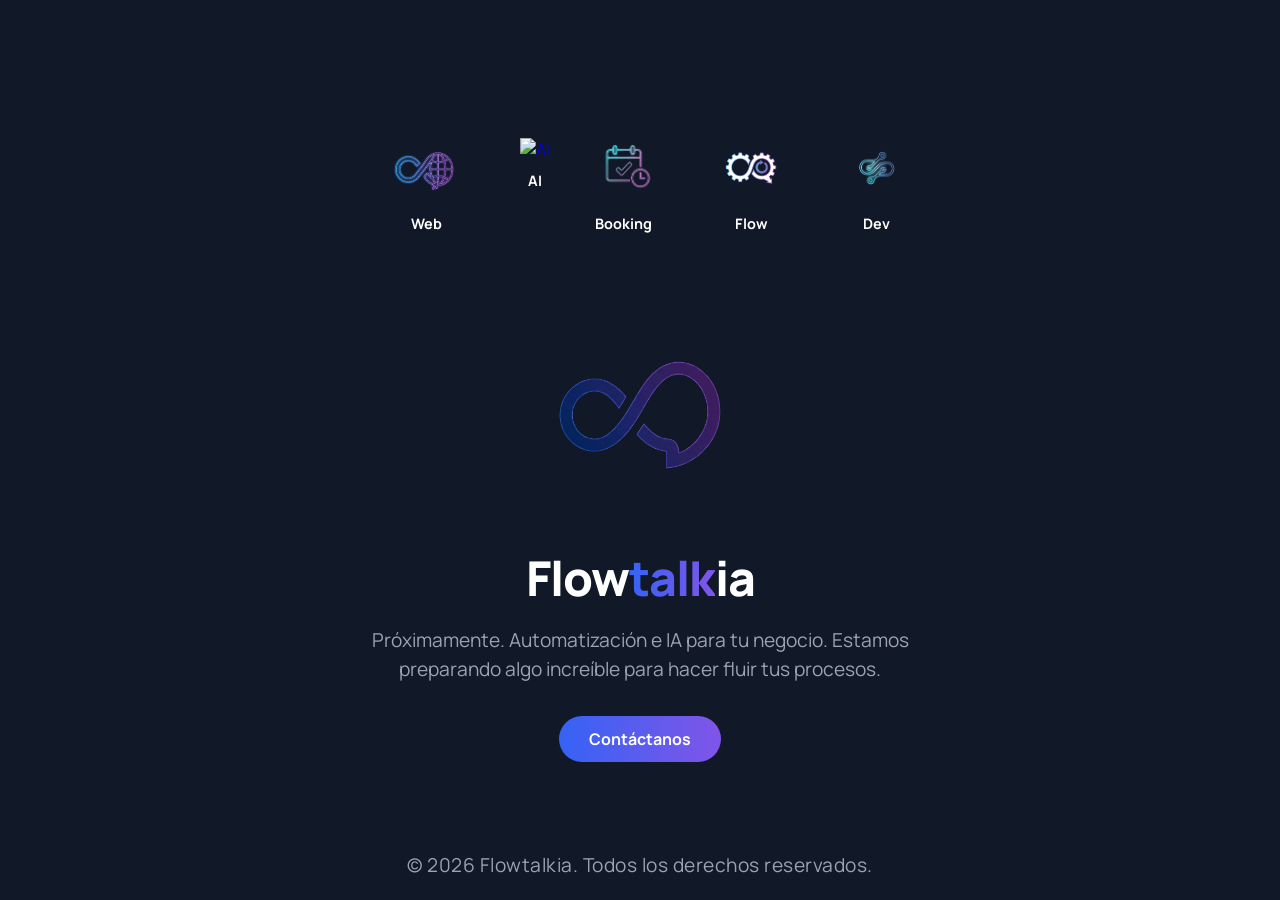
==== index.html @ bc090953 "Update index.html" ====
<!DOCTYPE html>
<html lang="es">
<head>
    <link rel="stylesheet" href="css/style.css">
    <meta charset="UTF-8">
    <meta name="viewport" content="width=device-width, initial-scale=1.0">
    <title>Flowtalkia | Próximamente</title>
    <link href="https://fonts.googleapis.com/css2?family=Manrope:wght@400;700;800&display=swap" rel="stylesheet">

</head>
<body>
    <!-- cabeceras de servicios -->
    <div class="services-row" style="display: flex; gap: 40px; justify-content: center; flex-wrap: wrap; margin-bottom: 50px;">
    
    <!-- SERVICIO WEB -->
    <a href="flowtalkia-web.html" class="service-item" style="text-align: center; text-decoration: none; cursor: pointer; transition: transform 0.3s ease, opacity 0.3s ease;" onmouseover="this.style.transform='translateY(-5px)'; this.style.opacity='0.8'" onmouseout="this.style.transform='translateY(0)'; this.style.opacity='1'">
        <img src="images/webLogo.png" alt="Web" style="height: 60px;">
        <p style="margin-top: 10px; font-weight: 700; color: #fff; font-size: 0.9rem;">Web</p>
    </a>

    <!-- SERVICIO AI -->
    <a href="ia.html" class="service-item" style="text-align: center; text-decoration: none; cursor: pointer; transition: transform 0.3s ease, opacity 0.3s ease;" onmouseover="this.style.transform='translateY(-5px)'; this.style.opacity='0.8'" onmouseout="this.style.transform='translateY(0)'; this.style.opacity='1'">
        <img src="images/aiLogo.png" alt="AI" style="height: 60px;">
        <p style="margin-top: 10px; font-weight: 700; color: #fff; font-size: 0.9rem;">AI</p>
    </a>

    <!-- SERVICIO BOOKING -->
    <a href="booking.html" class="service-item" style="text-align: center; text-decoration: none; cursor: pointer; transition: transform 0.3s ease, opacity 0.3s ease;" onmouseover="this.style.transform='translateY(-5px)'; this.style.opacity='0.8'" onmouseout="this.style.transform='translateY(0)'; this.style.opacity='1'">
        <img src="images/bookingLogo.png" alt="Booking" style="height: 60px;">
        <p style="margin-top: 10px; font-weight: 700; color: #fff; font-size: 0.9rem;">Booking</p>
    </a>

    <!-- SERVICIO FLOW -->
    <a href="flow.html" class="service-item" style="text-align: center; text-decoration: none; cursor: pointer; transition: transform 0.3s ease, opacity 0.3s ease;" onmouseover="this.style.transform='translateY(-5px)'; this.style.opacity='0.8'" onmouseout="this.style.transform='translateY(0)'; this.style.opacity='1'">
        <img src="images/flowlogo.png" alt="Flow" style="height: 60px;">
        <p style="margin-top: 10px; font-weight: 700; color: #fff; font-size: 0.9rem;">Flow</p>
    </a>

    <!-- SERVICIO DEV -->
    <a href="dev.html" class="service-item" style="text-align: center; text-decoration: none; cursor: pointer; transition: transform 0.3s ease, opacity 0.3s ease;" onmouseover="this.style.transform='translateY(-5px)'; this.style.opacity='0.8'" onmouseout="this.style.transform='translateY(0)'; this.style.opacity='1'">
        <img src="images/devLogo.png" alt="Dev" style="height: 60px;">
        <p style="margin-top: 10px; font-weight: 700; color: #fff; font-size: 0.9rem;">Dev</p>
    </a>

</div>

    <!-- PON AQUÍ TU ICONO: Cambia "logo.png" por el nombre de tu archivo de imagen -->
    <img src="images/logofti.png" alt="Flowtalkia Icon" class="icon">

    <div class="logo">
        Flow<span class="gradient-text">talk</span>ia
    </div>
    
    <p>Próximamente. Automatización e IA para tu negocio. Estamos preparando algo increíble para hacer fluir tus procesos.</p>
    
    <!-- Puedes cambiar el enlace por tu LinkedIn o tu correo -->
    <a href="mailto:hola@flowtalkia.com" class="button">Contáctanos</a>
    <!-- FOOTER -->
    <footer class="footer">
        <p class="footer-copy">
            © <span id="year"></span> Flowtalkia. Todos los derechos reservados.
        </p>
    </footer>
<script src="js/script.js"></script>
</body>
</html>
---- css/style.css ----
/* ******css Index*******************
************************************/
        * {
            margin: 0;
            padding: 0;
            box-sizing: border-box;
        }
        body {
            background-color: #111827; /* Tu azul marino oscuro */
            color: #ffffff;
            font-family: 'Manrope', sans-serif;
            height: 100vh;
            display: flex;
            flex-direction: column;
            align-items: center;
            justify-content: center;
            text-align: center;
            padding: 20px;
        }
        .logo {
            font-size: 3rem;
            font-weight: 800;
            letter-spacing: -1px;
            margin-bottom: 1rem;
        }
        .gradient-text {
            background: linear-gradient(90deg, #3563F5, #8055E8);
            -webkit-background-clip: text;
            -webkit-text-fill-color: transparent;
        }
        p {
            font-size: 1.2rem;
            color: #9CA3AF;
            font-weight: 400;
            max-width: 600px;
            line-height: 1.5;
            margin-bottom: 2rem;
        }
        .icon {
            width: 360px;
            max-width: 100%; /* Para que no se desborde en móviles pequeños */
            height: auto;
            margin-bottom: 2rem;
            /* Aquí le decimos que anime el brillo durante 3 segundos, infinitamente y de forma suave */
            animation: latido-neon 3s infinite alternate ease-in-out;
        }
        /* Aquí definimos el latido */
        @keyframes latido-neon {
            0% {
                /* Estado inicial: brillo suave y tamaño normal */
                filter: drop-shadow(0 0 10px rgba(128, 85, 232, 0.3));
                transform: scale(1);
            }
            100% {
                /* Estado final: brillo intenso y un pelín más grande (1.03) */
                filter: drop-shadow(0 0 35px rgba(128, 85, 232, 0.8));
                transform: scale(1.03);
            }
        }
               
        .button {
            background: linear-gradient(90deg, #3563F5, #8055E8);
            color: white;
            padding: 12px 30px;
            border-radius: 50px;
            text-decoration: none;
            font-weight: 700;
            transition: opacity 0.3s ease;
        }
        /* ESTILOS DEL FOOTER */
        .footer {
            position: absolute;
            bottom: 20px;
            left: 0;
            width: 100%;
            display: flex;             /* <-- AÑADE ESTO */
            justify-content: center;   /* <-- AÑADE ESTO para centrar el bloque */
            font-size: 0.8rem;
            color: #6B7280;
            font-weight: 400;
            letter-spacing: 0.5px;
        }

        .footer-copy {
            margin: 0;
            max-width: 100%; /* <-- AÑADE ESTO para anular el límite de 600px de los párrafos */
        }
       /* desactivar la animación latidos*/
       @media (prefers-reduced-motion: reduce) {
           .icon {
               animation: none;
           }
       }
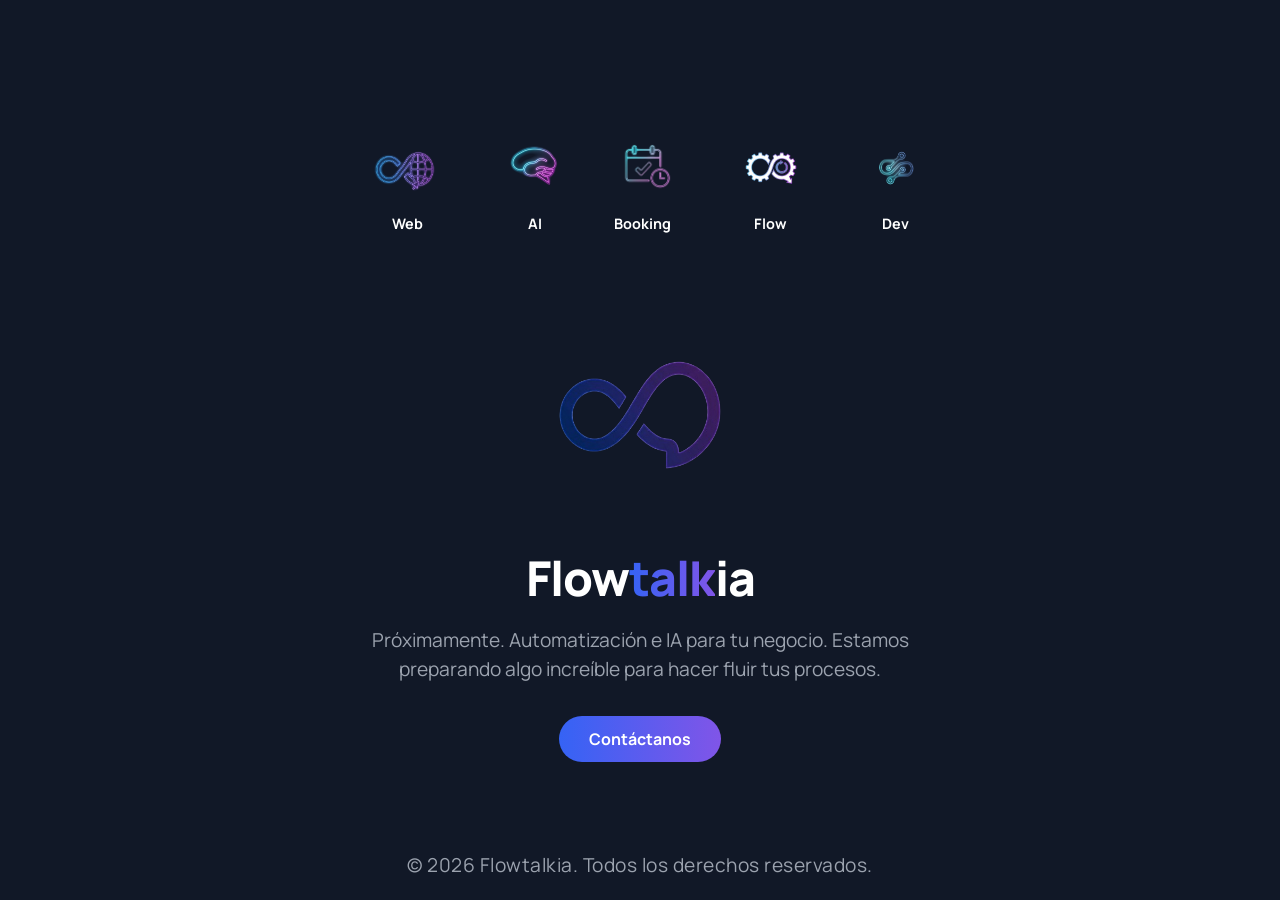
==== commit 07386151: "Update index.html" ====
--- a/index.html
+++ b/index.html
@@ -20,7 +20,7 @@
 
     <!-- SERVICIO AI -->
     <a href="ia.html" class="service-item" style="text-align: center; text-decoration: none; cursor: pointer; transition: transform 0.3s ease, opacity 0.3s ease;" onmouseover="this.style.transform='translateY(-5px)'; this.style.opacity='0.8'" onmouseout="this.style.transform='translateY(0)'; this.style.opacity='1'">
-        <img src="images/aiLogo.png" alt="AI" style="height: 60px;">
+        <img src="images/AiLogo.png" alt="AI" style="height: 60px;">
         <p style="margin-top: 10px; font-weight: 700; color: #fff; font-size: 0.9rem;">AI</p>
     </a>
 
--- a/css/style.css
+++ b/css/style.css
@@ -85,7 +85,19 @@
             margin: 0;
             max-width: 100%; /* <-- AÑADE ESTO para anular el límite de 600px de los párrafos */
         }
-       /* desactivar la animación latidos*/
+              /*cabezera iconos movil*/
+       @media (max-width: 768px) {
+           .services-row {
+               flex-direction: column;
+               align-items: center;
+               gap: 25px;
+           }
+           .service-item {
+               width: 100%;
+               padding: 10px;
+           }
+       }
+              /* desactivar la animación latidos*/
        @media (prefers-reduced-motion: reduce) {
            .icon {
                animation: none;
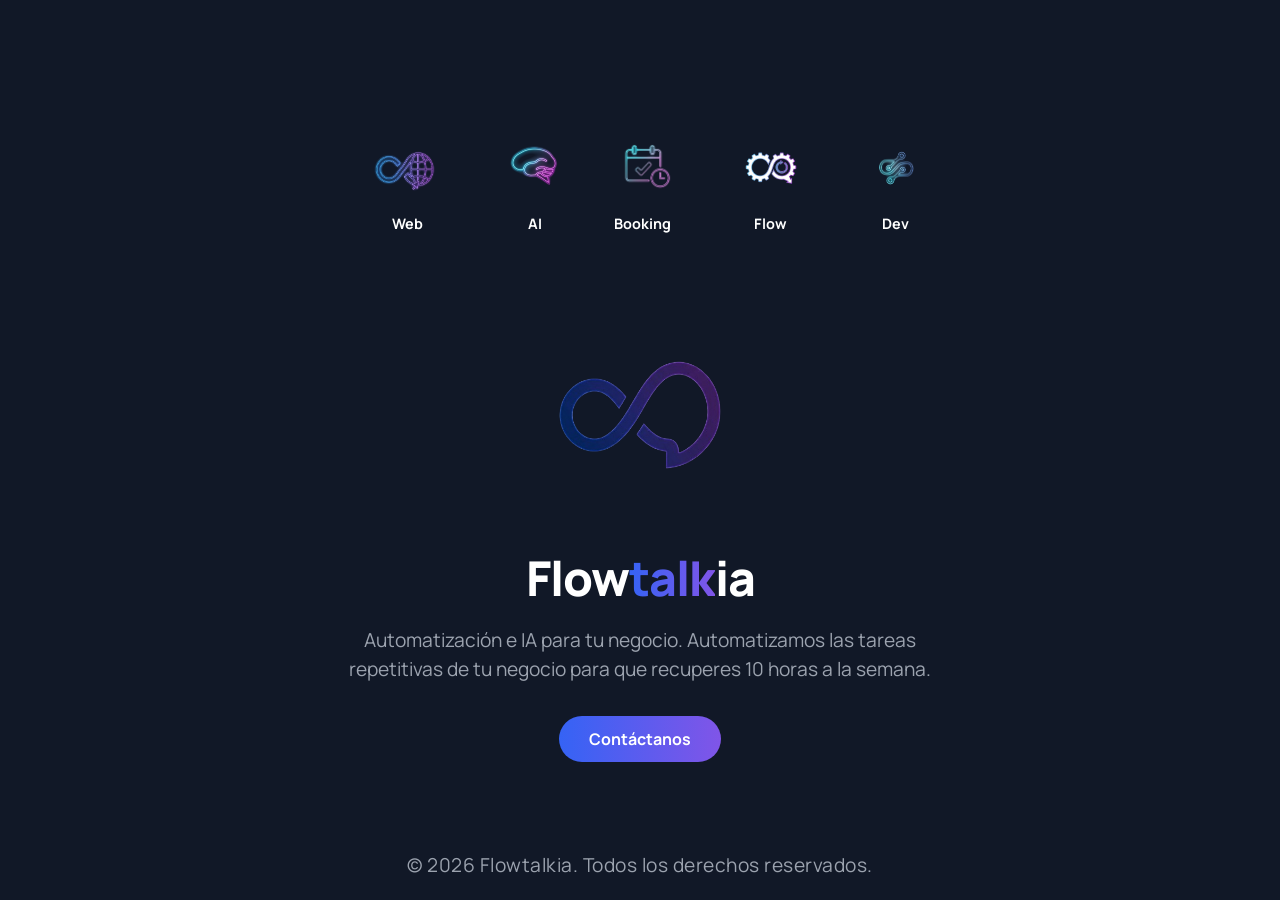
==== commit d3efd66a: "Update index.html" ====
--- a/index.html
+++ b/index.html
@@ -51,7 +51,7 @@
         Flow<span class="gradient-text">talk</span>ia
     </div>
     
-    <p>Próximamente. Automatización e IA para tu negocio. Estamos preparando algo increíble para hacer fluir tus procesos.</p>
+    <p>Automatización e IA para tu negocio. Automatizamos las tareas repetitivas de tu negocio para que recuperes 10 horas a la semana.</p>
     
     <!-- Puedes cambiar el enlace por tu LinkedIn o tu correo -->
     <a href="mailto:hola@flowtalkia.com" class="button">Contáctanos</a>
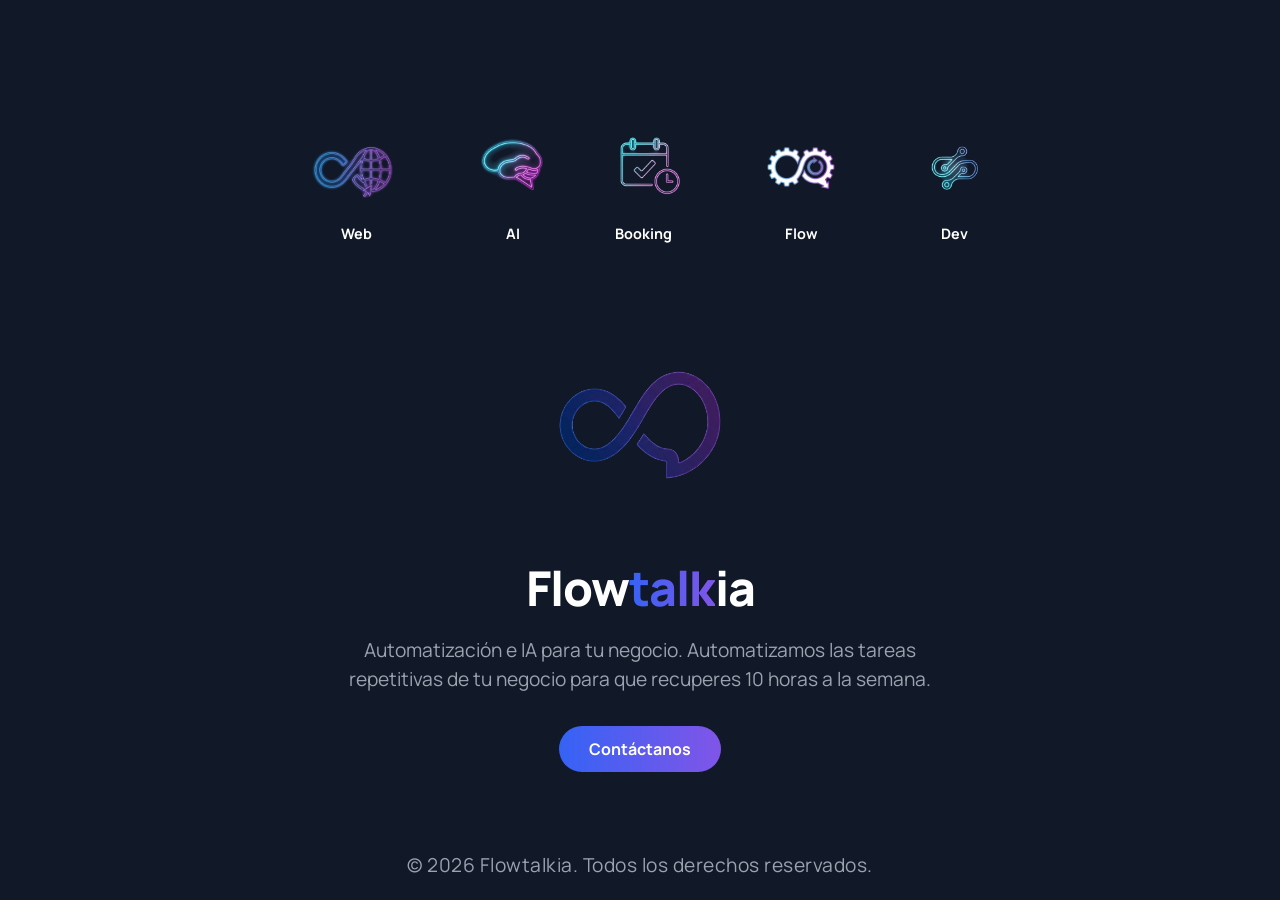
==== commit 4cd68b77: "Update index.html" ====
--- a/index.html
+++ b/index.html
@@ -13,32 +13,32 @@
     <div class="services-row" style="display: flex; gap: 40px; justify-content: center; flex-wrap: wrap; margin-bottom: 50px;">
     
     <!-- SERVICIO WEB -->
-    <a href="flowtalkia-web.html" class="service-item" style="text-align: center; text-decoration: none; cursor: pointer; transition: transform 0.3s ease, opacity 0.3s ease;" onmouseover="this.style.transform='translateY(-5px)'; this.style.opacity='0.8'" onmouseout="this.style.transform='translateY(0)'; this.style.opacity='1'">
-        <img src="images/webLogo.png" alt="Web" style="height: 60px;">
+    <a href="flowtalkia_web.html" class="service-item" style="text-align: center; text-decoration: none; cursor: pointer; transition: transform 0.3s ease, opacity 0.3s ease;" onmouseover="this.style.transform='translateY(-5px)'; this.style.opacity='0.8'" onmouseout="this.style.transform='translateY(0)'; this.style.opacity='1'">
+        <img src="images/webLogo.png" alt="Web" style="height: 80px;">
         <p style="margin-top: 10px; font-weight: 700; color: #fff; font-size: 0.9rem;">Web</p>
     </a>
 
     <!-- SERVICIO AI -->
-    <a href="ia.html" class="service-item" style="text-align: center; text-decoration: none; cursor: pointer; transition: transform 0.3s ease, opacity 0.3s ease;" onmouseover="this.style.transform='translateY(-5px)'; this.style.opacity='0.8'" onmouseout="this.style.transform='translateY(0)'; this.style.opacity='1'">
-        <img src="images/AiLogo.png" alt="AI" style="height: 60px;">
+    <a href="flowtalkia_AI.html" class="service-item" style="text-align: center; text-decoration: none; cursor: pointer; transition: transform 0.3s ease, opacity 0.3s ease;" onmouseover="this.style.transform='translateY(-5px)'; this.style.opacity='0.8'" onmouseout="this.style.transform='translateY(0)'; this.style.opacity='1'">
+        <img src="images/AiLogo.png" alt="AI" style="height: 80px;">
         <p style="margin-top: 10px; font-weight: 700; color: #fff; font-size: 0.9rem;">AI</p>
     </a>
 
     <!-- SERVICIO BOOKING -->
-    <a href="booking.html" class="service-item" style="text-align: center; text-decoration: none; cursor: pointer; transition: transform 0.3s ease, opacity 0.3s ease;" onmouseover="this.style.transform='translateY(-5px)'; this.style.opacity='0.8'" onmouseout="this.style.transform='translateY(0)'; this.style.opacity='1'">
-        <img src="images/bookingLogo.png" alt="Booking" style="height: 60px;">
+    <a href="flowtalkia_booking.html" class="service-item" style="text-align: center; text-decoration: none; cursor: pointer; transition: transform 0.3s ease, opacity 0.3s ease;" onmouseover="this.style.transform='translateY(-5px)'; this.style.opacity='0.8'" onmouseout="this.style.transform='translateY(0)'; this.style.opacity='1'">
+        <img src="images/bookingLogo.png" alt="Booking" style="height: 80px;">
         <p style="margin-top: 10px; font-weight: 700; color: #fff; font-size: 0.9rem;">Booking</p>
     </a>
 
     <!-- SERVICIO FLOW -->
-    <a href="flow.html" class="service-item" style="text-align: center; text-decoration: none; cursor: pointer; transition: transform 0.3s ease, opacity 0.3s ease;" onmouseover="this.style.transform='translateY(-5px)'; this.style.opacity='0.8'" onmouseout="this.style.transform='translateY(0)'; this.style.opacity='1'">
-        <img src="images/flowlogo.png" alt="Flow" style="height: 60px;">
+    <a href="flowtalkia_flow.html" class="service-item" style="text-align: center; text-decoration: none; cursor: pointer; transition: transform 0.3s ease, opacity 0.3s ease;" onmouseover="this.style.transform='translateY(-5px)'; this.style.opacity='0.8'" onmouseout="this.style.transform='translateY(0)'; this.style.opacity='1'">
+        <img src="images/flowlogo.png" alt="Flow" style="height: 80px;">
         <p style="margin-top: 10px; font-weight: 700; color: #fff; font-size: 0.9rem;">Flow</p>
     </a>
 
     <!-- SERVICIO DEV -->
-    <a href="dev.html" class="service-item" style="text-align: center; text-decoration: none; cursor: pointer; transition: transform 0.3s ease, opacity 0.3s ease;" onmouseover="this.style.transform='translateY(-5px)'; this.style.opacity='0.8'" onmouseout="this.style.transform='translateY(0)'; this.style.opacity='1'">
-        <img src="images/devLogo.png" alt="Dev" style="height: 60px;">
+    <a href="flowtalkia_dev.html" class="service-item" style="text-align: center; text-decoration: none; cursor: pointer; transition: transform 0.3s ease, opacity 0.3s ease;" onmouseover="this.style.transform='translateY(-5px)'; this.style.opacity='0.8'" onmouseout="this.style.transform='translateY(0)'; this.style.opacity='1'">
+        <img src="images/devLogo.png" alt="Dev" style="height: 80px;">
         <p style="margin-top: 10px; font-weight: 700; color: #fff; font-size: 0.9rem;">Dev</p>
     </a>
 
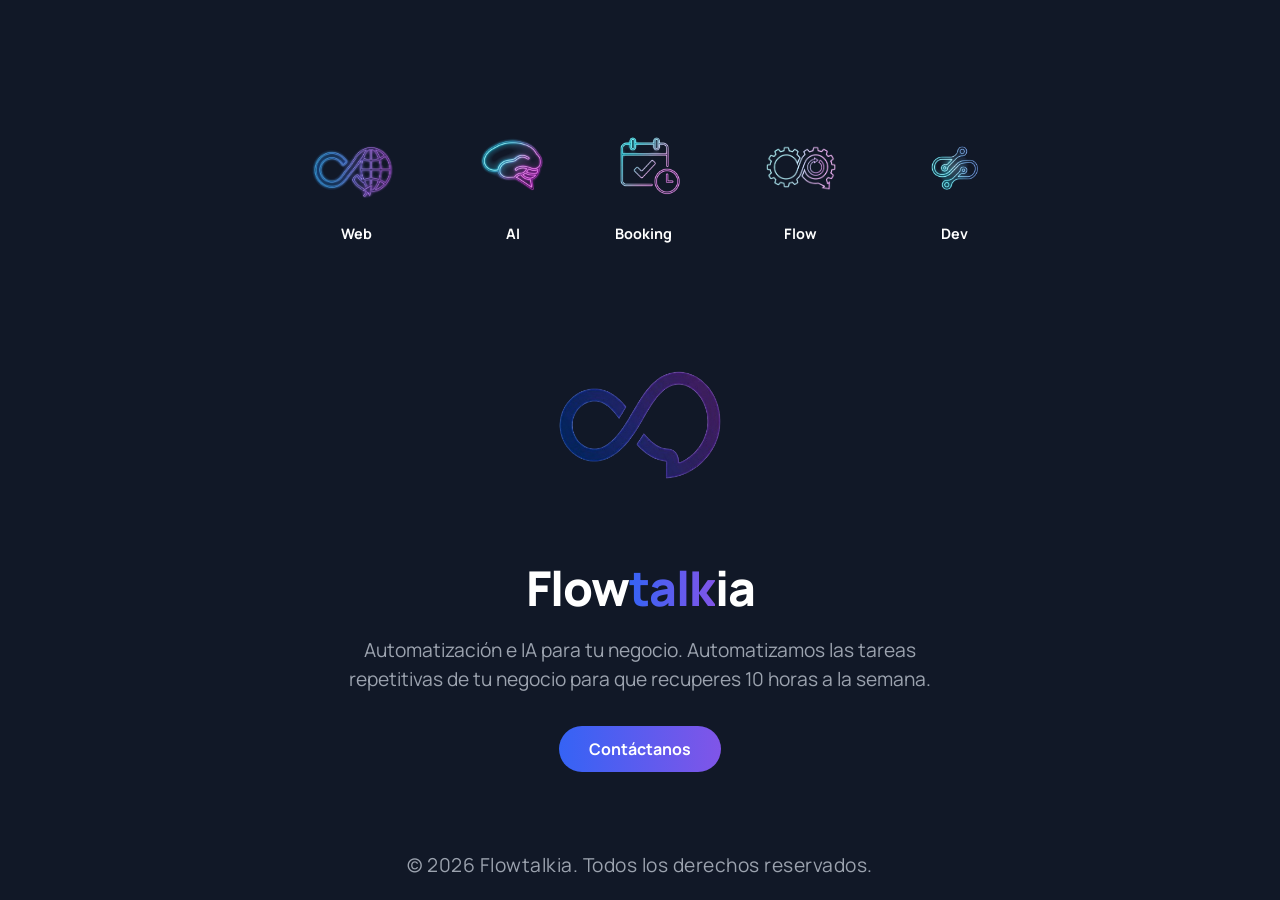
==== commit 4919605b: "Update index.html" ====
--- a/index.html
+++ b/index.html
@@ -13,31 +13,31 @@
     <div class="services-row" style="display: flex; gap: 40px; justify-content: center; flex-wrap: wrap; margin-bottom: 50px;">
     
     <!-- SERVICIO WEB -->
-    <a href="flowtalkia_web.html" class="service-item" style="text-align: center; text-decoration: none; cursor: pointer; transition: transform 0.3s ease, opacity 0.3s ease;" onmouseover="this.style.transform='translateY(-5px)'; this.style.opacity='0.8'" onmouseout="this.style.transform='translateY(0)'; this.style.opacity='1'">
+    <a href="web.html" class="service-item" style="text-align: center; text-decoration: none; cursor: pointer; transition: transform 0.3s ease, opacity 0.3s ease;" onmouseover="this.style.transform='translateY(-5px)'; this.style.opacity='0.8'" onmouseout="this.style.transform='translateY(0)'; this.style.opacity='1'">
         <img src="images/webLogo.png" alt="Web" style="height: 80px;">
         <p style="margin-top: 10px; font-weight: 700; color: #fff; font-size: 0.9rem;">Web</p>
     </a>
 
     <!-- SERVICIO AI -->
-    <a href="flowtalkia_AI.html" class="service-item" style="text-align: center; text-decoration: none; cursor: pointer; transition: transform 0.3s ease, opacity 0.3s ease;" onmouseover="this.style.transform='translateY(-5px)'; this.style.opacity='0.8'" onmouseout="this.style.transform='translateY(0)'; this.style.opacity='1'">
+    <a href="ia.html" class="service-item" style="text-align: center; text-decoration: none; cursor: pointer; transition: transform 0.3s ease, opacity 0.3s ease;" onmouseover="this.style.transform='translateY(-5px)'; this.style.opacity='0.8'" onmouseout="this.style.transform='translateY(0)'; this.style.opacity='1'">
         <img src="images/AiLogo.png" alt="AI" style="height: 80px;">
         <p style="margin-top: 10px; font-weight: 700; color: #fff; font-size: 0.9rem;">AI</p>
     </a>
 
     <!-- SERVICIO BOOKING -->
-    <a href="flowtalkia_booking.html" class="service-item" style="text-align: center; text-decoration: none; cursor: pointer; transition: transform 0.3s ease, opacity 0.3s ease;" onmouseover="this.style.transform='translateY(-5px)'; this.style.opacity='0.8'" onmouseout="this.style.transform='translateY(0)'; this.style.opacity='1'">
+    <a href="booking.html" class="service-item" style="text-align: center; text-decoration: none; cursor: pointer; transition: transform 0.3s ease, opacity 0.3s ease;" onmouseover="this.style.transform='translateY(-5px)'; this.style.opacity='0.8'" onmouseout="this.style.transform='translateY(0)'; this.style.opacity='1'">
         <img src="images/bookingLogo.png" alt="Booking" style="height: 80px;">
         <p style="margin-top: 10px; font-weight: 700; color: #fff; font-size: 0.9rem;">Booking</p>
     </a>
 
     <!-- SERVICIO FLOW -->
-    <a href="flowtalkia_flow.html" class="service-item" style="text-align: center; text-decoration: none; cursor: pointer; transition: transform 0.3s ease, opacity 0.3s ease;" onmouseover="this.style.transform='translateY(-5px)'; this.style.opacity='0.8'" onmouseout="this.style.transform='translateY(0)'; this.style.opacity='1'">
-        <img src="images/flowlogo.png" alt="Flow" style="height: 80px;">
+    <a href="flow.html" class="service-item" style="text-align: center; text-decoration: none; cursor: pointer; transition: transform 0.3s ease, opacity 0.3s ease;" onmouseover="this.style.transform='translateY(-5px)'; this.style.opacity='0.8'" onmouseout="this.style.transform='translateY(0)'; this.style.opacity='1'">
+        <img src="images/flowlogo2.png" alt="Flow" style="height: 80px;">
         <p style="margin-top: 10px; font-weight: 700; color: #fff; font-size: 0.9rem;">Flow</p>
     </a>
 
     <!-- SERVICIO DEV -->
-    <a href="flowtalkia_dev.html" class="service-item" style="text-align: center; text-decoration: none; cursor: pointer; transition: transform 0.3s ease, opacity 0.3s ease;" onmouseover="this.style.transform='translateY(-5px)'; this.style.opacity='0.8'" onmouseout="this.style.transform='translateY(0)'; this.style.opacity='1'">
+    <a href="dev.html" class="service-item" style="text-align: center; text-decoration: none; cursor: pointer; transition: transform 0.3s ease, opacity 0.3s ease;" onmouseover="this.style.transform='translateY(-5px)'; this.style.opacity='0.8'" onmouseout="this.style.transform='translateY(0)'; this.style.opacity='1'">
         <img src="images/devLogo.png" alt="Dev" style="height: 80px;">
         <p style="margin-top: 10px; font-weight: 700; color: #fff; font-size: 0.9rem;">Dev</p>
     </a>
--- a/css/style.css
+++ b/css/style.css
@@ -85,18 +85,28 @@
             margin: 0;
             max-width: 100%; /* <-- AÑADE ESTO para anular el límite de 600px de los párrafos */
         }
-              /*cabezera iconos movil*/
-       @media (max-width: 768px) {
-           .services-row {
-               flex-direction: column;
-               align-items: center;
-               gap: 25px;
-           }
-           .service-item {
-               width: 100%;
-               padding: 10px;
-           }
-       }
+/* =========================================
+   DISEÑO MÓVIL PARA LOS SERVICIOS
+========================================= */
+@media (max-width: 768px) {
+    .services-row {
+        flex-direction: column;
+        align-items: center;
+        gap: 30px; /* Separación vertical entre cada icono */
+        margin-top: 20px;
+        margin-bottom: 40px;
+    }
+    
+    .service-item {
+        width: 100%; /* Hace que el área clicable ocupe todo el ancho */
+        padding: 10px;
+    }
+
+    /* Opcional: Hacer el icono un poco más grande en móvil para que se vea mejor */
+    .service-item img {
+        height: 70px !important; 
+    }
+}
               /* desactivar la animación latidos*/
        @media (prefers-reduced-motion: reduce) {
            .icon {
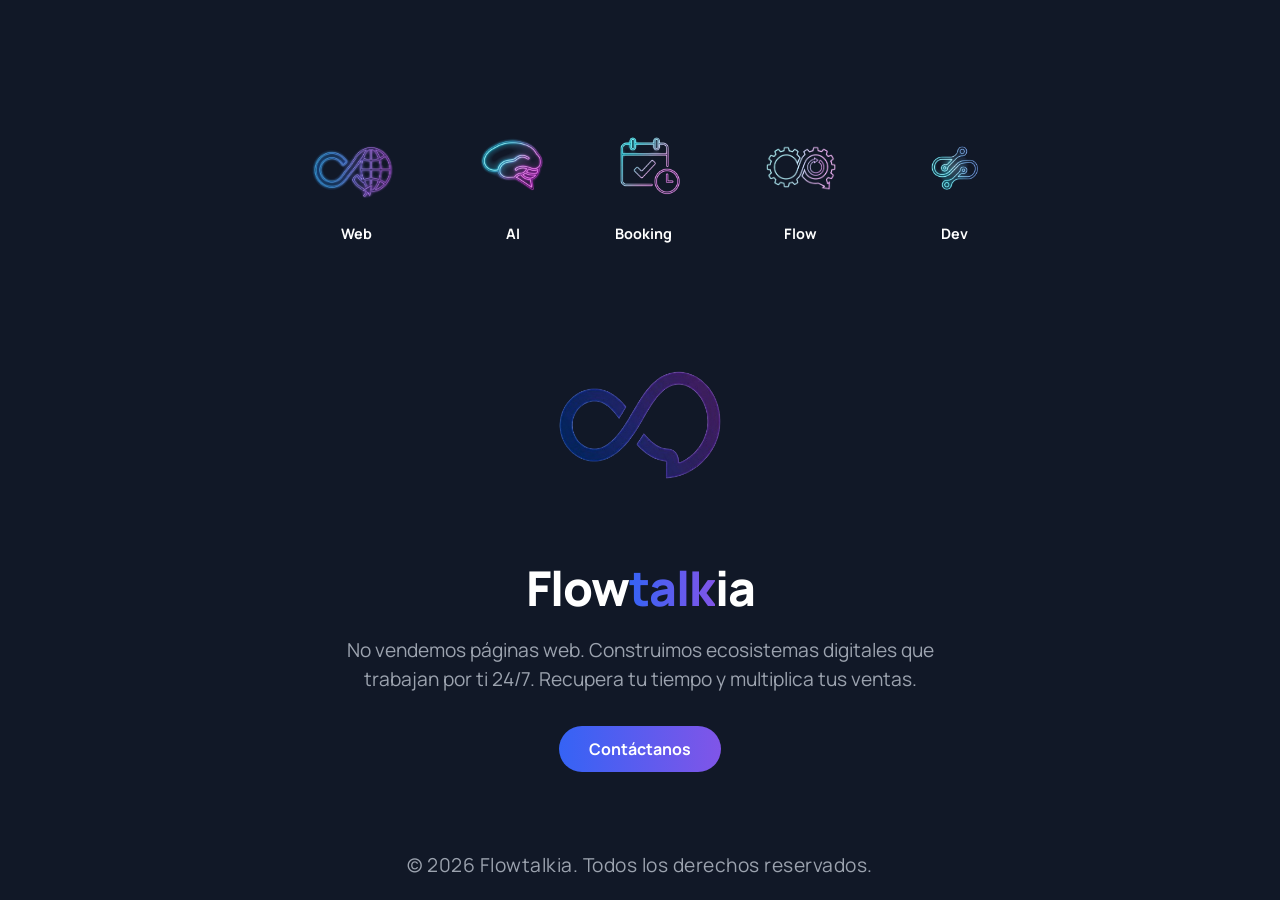
==== commit a1d27364: "Update index.html" ====
--- a/index.html
+++ b/index.html
@@ -51,7 +51,7 @@
         Flow<span class="gradient-text">talk</span>ia
     </div>
     
-    <p>Automatización e IA para tu negocio. Automatizamos las tareas repetitivas de tu negocio para que recuperes 10 horas a la semana.</p>
+    <p>No vendemos páginas web. Construimos ecosistemas digitales que trabajan por ti 24/7. Recupera tu tiempo y multiplica tus ventas.</p>
     
     <!-- Puedes cambiar el enlace por tu LinkedIn o tu correo -->
     <a href="mailto:hola@flowtalkia.com" class="button">Contáctanos</a>
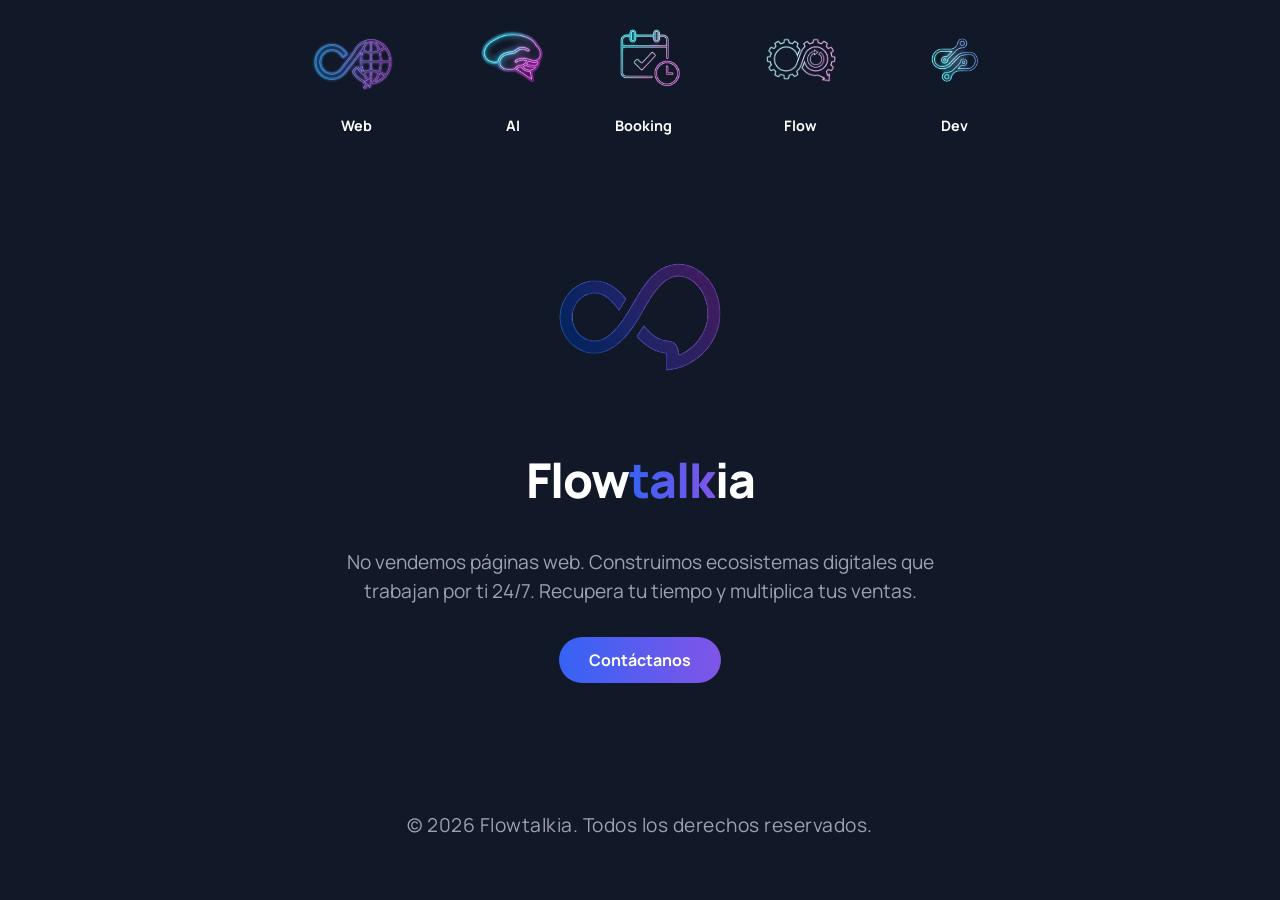
==== commit 8d932d31: "Update index.html" ====
--- a/index.html
+++ b/index.html
@@ -51,7 +51,9 @@
         Flow<span class="gradient-text">talk</span>ia
     </div>
     
-    <p>No vendemos páginas web. Construimos ecosistemas digitales que trabajan por ti 24/7. Recupera tu tiempo y multiplica tus ventas.</p>
+    <p style="margin-left: auto; margin-right: auto; margin-top: 20px;">
+    No vendemos páginas web. Construimos ecosistemas digitales que trabajan por ti 24/7. Recupera tu tiempo y multiplica tus ventas.
+    </p>
     
     <!-- Puedes cambiar el enlace por tu LinkedIn o tu correo -->
     <a href="mailto:hola@flowtalkia.com" class="button">Contáctanos</a>
--- a/css/style.css
+++ b/css/style.css
@@ -9,13 +9,16 @@
             background-color: #111827; /* Tu azul marino oscuro */
             color: #ffffff;
             font-family: 'Manrope', sans-serif;
-            height: 100vh;
-            display: flex;
-            flex-direction: column;
-            align-items: center;
-            justify-content: center;
-            text-align: center;
-            padding: 20px;
+               
+           /* CAMBIOS IMPORTANTES AQUÍ */
+           min-height: 100vh; /* Permite que crezca si hay mucho contenido */
+           display: flex;
+           flex-direction: column;
+           align-items: center;
+           justify-content: flex-start; /* Quitamos el 'center' para que empiece desde arriba */
+           text-align: center;
+           padding: 20px;
+           padding-bottom: 60px; /* Espacio para que el footer no pise el texto */
         }
         .logo {
             font-size: 3rem;
@@ -69,16 +72,17 @@
         }
         /* ESTILOS DEL FOOTER */
         .footer {
-            position: absolute;
-            bottom: 20px;
-            left: 0;
-            width: 100%;
-            display: flex;             /* <-- AÑADE ESTO */
-            justify-content: center;   /* <-- AÑADE ESTO para centrar el bloque */
-            font-size: 0.8rem;
-            color: #6B7280;
-            font-weight: 400;
-            letter-spacing: 0.5px;
+           width: 100%;
+           display: flex;
+           justify-content: center;
+           font-size: 0.8rem;
+           color: #6B7280;
+           font-weight: 400;
+           letter-spacing: 0.5px;
+           
+           /* CAMBIOS AQUÍ */
+           margin-top: auto; /* Empuja el footer al fondo si sobra espacio */
+           padding-top: 30px; /* Un poco de aire arriba */
         }
 
         .footer-copy {
@@ -86,25 +90,35 @@
             max-width: 100%; /* <-- AÑADE ESTO para anular el límite de 600px de los párrafos */
         }
 /* =========================================
-   DISEÑO MÓVIL PARA LOS SERVICIOS
+   DISEÑO MÓVIL PARA LOS SERVICIOS (2x2)
 ========================================= */
 @media (max-width: 768px) {
     .services-row {
-        flex-direction: column;
+        display: grid !important; 
+        grid-template-columns: repeat(2, 1fr) !important; /* 2 columnas */
+        gap: 20px;
+        justify-items: center;
         align-items: center;
-        gap: 30px; /* Separación vertical entre cada icono */
         margin-top: 20px;
         margin-bottom: 40px;
     }
-    
+
+    /* Hace que el 5º icono ocupe las dos columnas y se centre */
+    .services-row .service-item:last-child {
+        grid-column: span 2;
+    }
+
     .service-item {
-        width: 100%; /* Hace que el área clicable ocupe todo el ancho */
+        width: 100%;
         padding: 10px;
     }
 
-    /* Opcional: Hacer el icono un poco más grande en móvil para que se vea mejor */
     .service-item img {
-        height: 70px !important; 
+        height: 60px !important; 
+    }
+    
+    .service-item p {
+        font-size: 0.8rem !important;
     }
 }
               /* desactivar la animación latidos*/
@@ -113,3 +127,23 @@
                animation: none;
            }
        }
+/* =========================================
+   ESTILOS GLOBALES PARA SUBPÁGINAS
+========================================= */
+
+/* Obliga al body de las subpáginas a empezar desde arriba y no centrarse */
+body.subpage {
+    justify-content: flex-start !important;
+    padding-top: 40px;
+    padding-bottom: 20px;
+    min-height: 100vh;
+}
+
+/* Hace que el footer ya NO flote y se quede al fondo respetando el contenido */
+body.subpage .footer {
+    position: static !important;
+    margin-top: auto !important; /* Esto empuja el footer al fondo del todo */
+    width: 100%;
+    padding: 20px 0;
+    margin-bottom: 0;
+}
